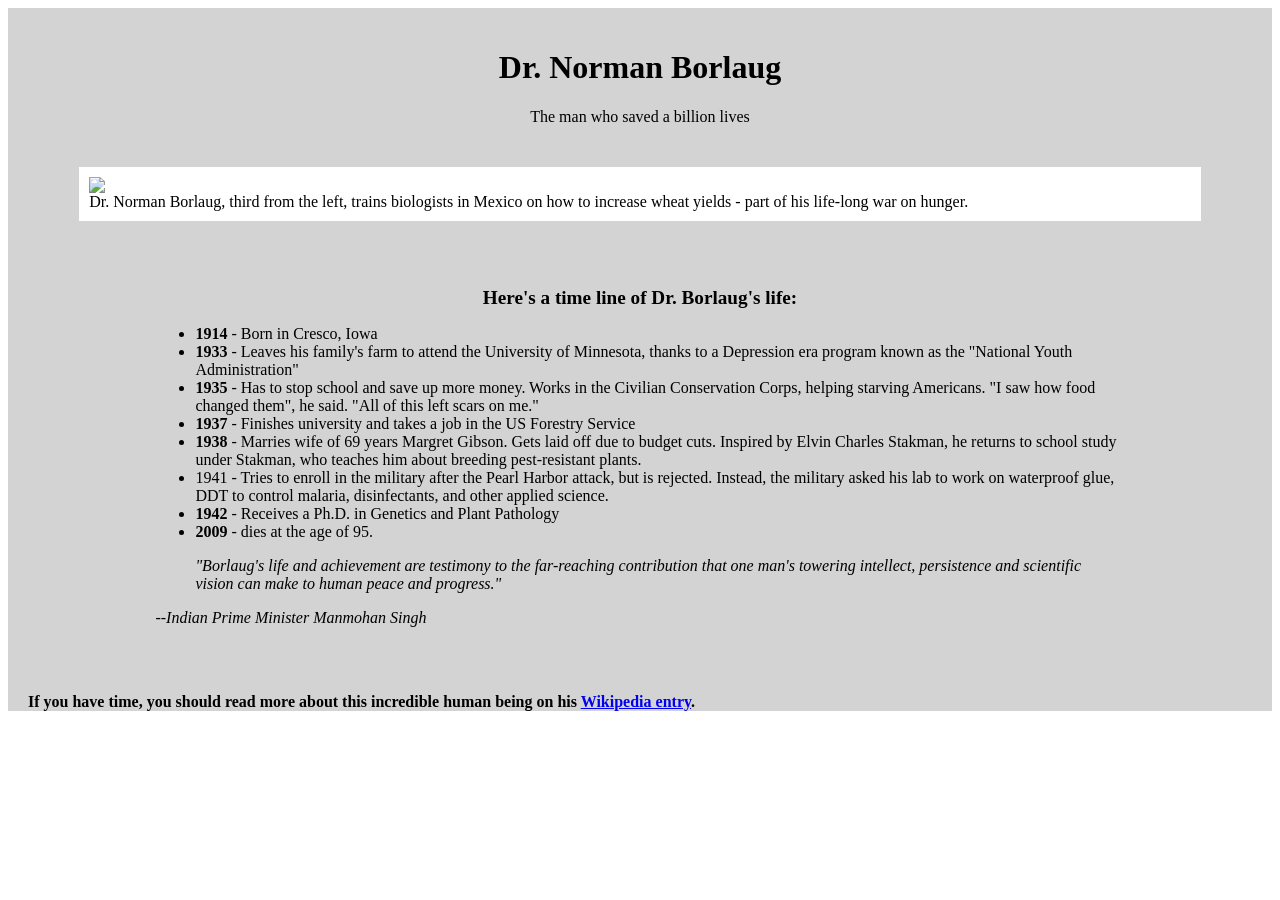
==== tribute-page/index.html @ ae790423 "Add tribute page project" ====
<!DOCTYPE html>
<html lang="en">
  <head>
    <meta charset="UTF-8" />
    <title>Tribute Page</title>
    <link rel="stylesheet" href="./styles.css" />
  </head>

  <body>
    <main id="main">
      <div id="title">
      <h1>Dr. Norman Borlaug</h1>
      <p>The man who saved a billion lives</p>
      </div>
      <figure id="img-div">
        <img id="image" src="https://cdn.freecodecamp.org/testable-projects-fcc/images/tribute-page-main-image.jpg"/>
        <figcaption id="img-caption">Dr. Norman Borlaug, third from the left, trains biologists in Mexico on how to increase wheat yields - part of his life-long war on hunger.</figcaption>
      </figure>
      <div id="tribute-info">
        <h2>Here's a time line of Dr. Borlaug's life:</h2>
        <ul>
          <li><span class="bold">1914</span> - Born in Cresco, Iowa</li>
          <li><span class="bold">1933</span> - Leaves his family's farm to attend the University of Minnesota, thanks to a Depression era program known as the "National Youth Administration"</li>
          <li><span class="bold">1935</span> - Has to stop school and save up more money. Works in the Civilian Conservation Corps, helping starving Americans. "I saw how food changed them", he said. "All of this left scars on me."</li>
          <li><span class="bold">1937</span> - Finishes university and takes a job in the US Forestry Service</li>
          <li><span class="bold">1938</span> - Marries wife of 69 years Margret Gibson. Gets laid off due to budget cuts. Inspired by Elvin Charles Stakman, he returns to school study under Stakman, who teaches him about breeding pest-resistant plants.</li>
          <li>1941</span> - Tries to enroll in the military after the Pearl Harbor attack, but is rejected. Instead, the military asked his lab to work on waterproof glue, DDT to control malaria, disinfectants, and other applied science.</li>
          <li><span class="bold">1942</span> - Receives a Ph.D. in Genetics and Plant Pathology</li>
          <li><span class="bold">2009</span> - dies at the age of 95.</li>
        </ul>
        <blockquote>
        <p>"Borlaug's life and achievement are testimony to the far-reaching contribution that one man's towering intellect, persistence and scientific vision can make to human peace and progress."</p>
        </blockquote>
        <p><cite>--Indian Prime Minister Manmohan Singh</cite></p>
      </div>
        <p class="bold">If you have time, you should read more about this incredible human being on his <a id="tribute-link" href="https://ja.wikipedia.org/wiki/%E3%83%8E%E3%83%BC%E3%83%9E%E3%83%B3%E3%83%BB%E3%83%9C%E3%83%BC%E3%83%AD%E3%83%BC%E3%82%B0" target="_blank">Wikipedia entry</a>.</p>
    </main>
  </body>
</html>
---- tribute-page/styles.css ----
#main {
  background-color: lightgrey;
  padding: 0 20px;
}

#title {
  text-align: center;
  padding: 20px 5px;
}
#img-div {
  width: 90%;
  background-color: white;
  margin: 5px auto;
  padding: 10px;
}

#image {
  max-width: 100%;
  display: block;
  height: auto;
}

#tribute-info {
  margin: 20px 5px;
  padding: 30px 10%;
}

h2 {
  text-align: center;
  font-size: 1.2em;
}

.bold {
  font-weight: bold;
}

blockquote {
  font-style: italic;
}
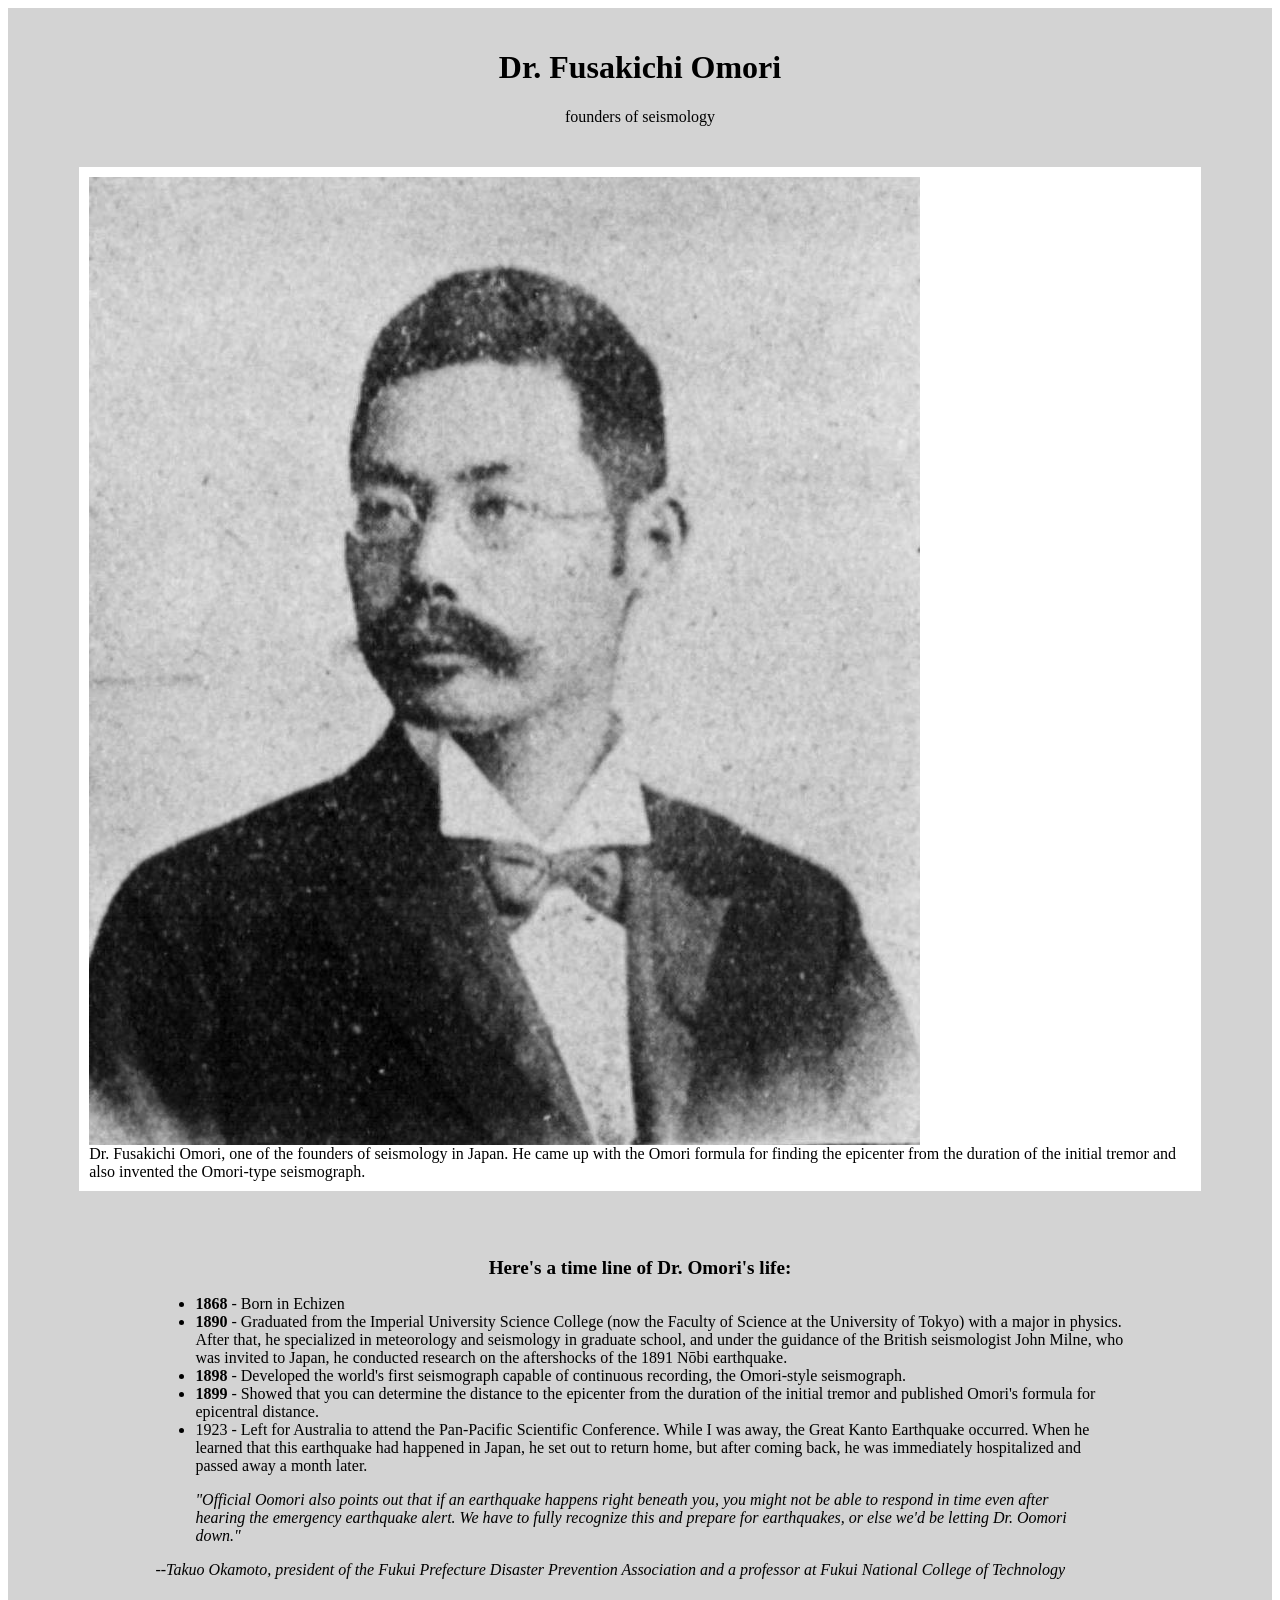
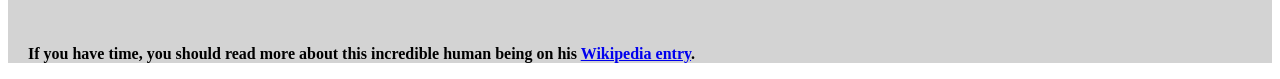
==== commit 2b927344: "revised tribute page project" ====
--- a/tribute-page/index.html
+++ b/tribute-page/index.html
@@ -9,31 +9,28 @@
   <body>
     <main id="main">
       <div id="title">
-      <h1>Dr. Norman Borlaug</h1>
-      <p>The man who saved a billion lives</p>
+      <h1>Dr. Fusakichi Omori</h1>
+      <p>founders of seismology</p>
       </div>
       <figure id="img-div">
-        <img id="image" src="https://cdn.freecodecamp.org/testable-projects-fcc/images/tribute-page-main-image.jpg"/>
-        <figcaption id="img-caption">Dr. Norman Borlaug, third from the left, trains biologists in Mexico on how to increase wheat yields - part of his life-long war on hunger.</figcaption>
+        <img id="image" src="https://huroko.github.io/freecodecamp-projects/tribute-page/images/tribute-page-main-image.jpg"/>
+        <figcaption id="img-caption">Dr. Fusakichi Omori, one of the founders of seismology in Japan. He came up with the Omori formula for finding the epicenter from the duration of the initial tremor and also invented the Omori-type seismograph.</figcaption>
       </figure>
       <div id="tribute-info">
-        <h2>Here's a time line of Dr. Borlaug's life:</h2>
+        <h2>Here's a time line of Dr. Omori's life:</h2>
         <ul>
-          <li><span class="bold">1914</span> - Born in Cresco, Iowa</li>
-          <li><span class="bold">1933</span> - Leaves his family's farm to attend the University of Minnesota, thanks to a Depression era program known as the "National Youth Administration"</li>
-          <li><span class="bold">1935</span> - Has to stop school and save up more money. Works in the Civilian Conservation Corps, helping starving Americans. "I saw how food changed them", he said. "All of this left scars on me."</li>
-          <li><span class="bold">1937</span> - Finishes university and takes a job in the US Forestry Service</li>
-          <li><span class="bold">1938</span> - Marries wife of 69 years Margret Gibson. Gets laid off due to budget cuts. Inspired by Elvin Charles Stakman, he returns to school study under Stakman, who teaches him about breeding pest-resistant plants.</li>
-          <li>1941</span> - Tries to enroll in the military after the Pearl Harbor attack, but is rejected. Instead, the military asked his lab to work on waterproof glue, DDT to control malaria, disinfectants, and other applied science.</li>
-          <li><span class="bold">1942</span> - Receives a Ph.D. in Genetics and Plant Pathology</li>
-          <li><span class="bold">2009</span> - dies at the age of 95.</li>
+          <li><span class="bold">1868</span> - Born in Echizen</li>
+          <li><span class="bold">1890</span> - Graduated from the Imperial University Science College (now the Faculty of Science at the University of Tokyo) with a major in physics. After that, he specialized in meteorology and seismology in graduate school, and under the guidance of the British seismologist John Milne, who was invited to Japan, he conducted research on the aftershocks of the 1891 Nōbi earthquake.</li>
+          <li><span class="bold">1898</span> - Developed the world's first seismograph capable of continuous recording, the Omori-style seismograph.</li>
+          <li><span class="bold">1899</span> - Showed that you can determine the distance to the epicenter from the duration of the initial tremor and published Omori's formula for epicentral distance.</li>
+          <li>1923</span> - Left for Australia to attend the Pan-Pacific Scientific Conference. While I was away, the Great Kanto Earthquake occurred. When he learned that this earthquake had happened in Japan, he set out to return home, but after coming back, he was immediately hospitalized and passed away a month later.</li>
         </ul>
         <blockquote>
-        <p>"Borlaug's life and achievement are testimony to the far-reaching contribution that one man's towering intellect, persistence and scientific vision can make to human peace and progress."</p>
+        <p>"Official Oomori also points out that if an earthquake happens right beneath you, you might not be able to respond in time even after hearing the emergency earthquake alert. We have to fully recognize this and prepare for earthquakes, or else we'd be letting Dr. Oomori down."</p>
         </blockquote>
-        <p><cite>--Indian Prime Minister Manmohan Singh</cite></p>
+        <p><cite>--Takuo Okamoto, president of the Fukui Prefecture Disaster Prevention Association and a professor at Fukui National College of Technology</cite></p>
       </div>
-        <p class="bold">If you have time, you should read more about this incredible human being on his <a id="tribute-link" href="https://ja.wikipedia.org/wiki/%E3%83%8E%E3%83%BC%E3%83%9E%E3%83%B3%E3%83%BB%E3%83%9C%E3%83%BC%E3%83%AD%E3%83%BC%E3%82%B0" target="_blank">Wikipedia entry</a>.</p>
+        <p class="bold">If you have time, you should read more about this incredible human being on his <a id="tribute-link" href="https://ja.wikipedia.org/wiki/%E5%A4%A7%E6%A3%AE%E6%88%BF%E5%90%89" target="_blank">Wikipedia entry</a>.</p>
     </main>
   </body>
 </html>
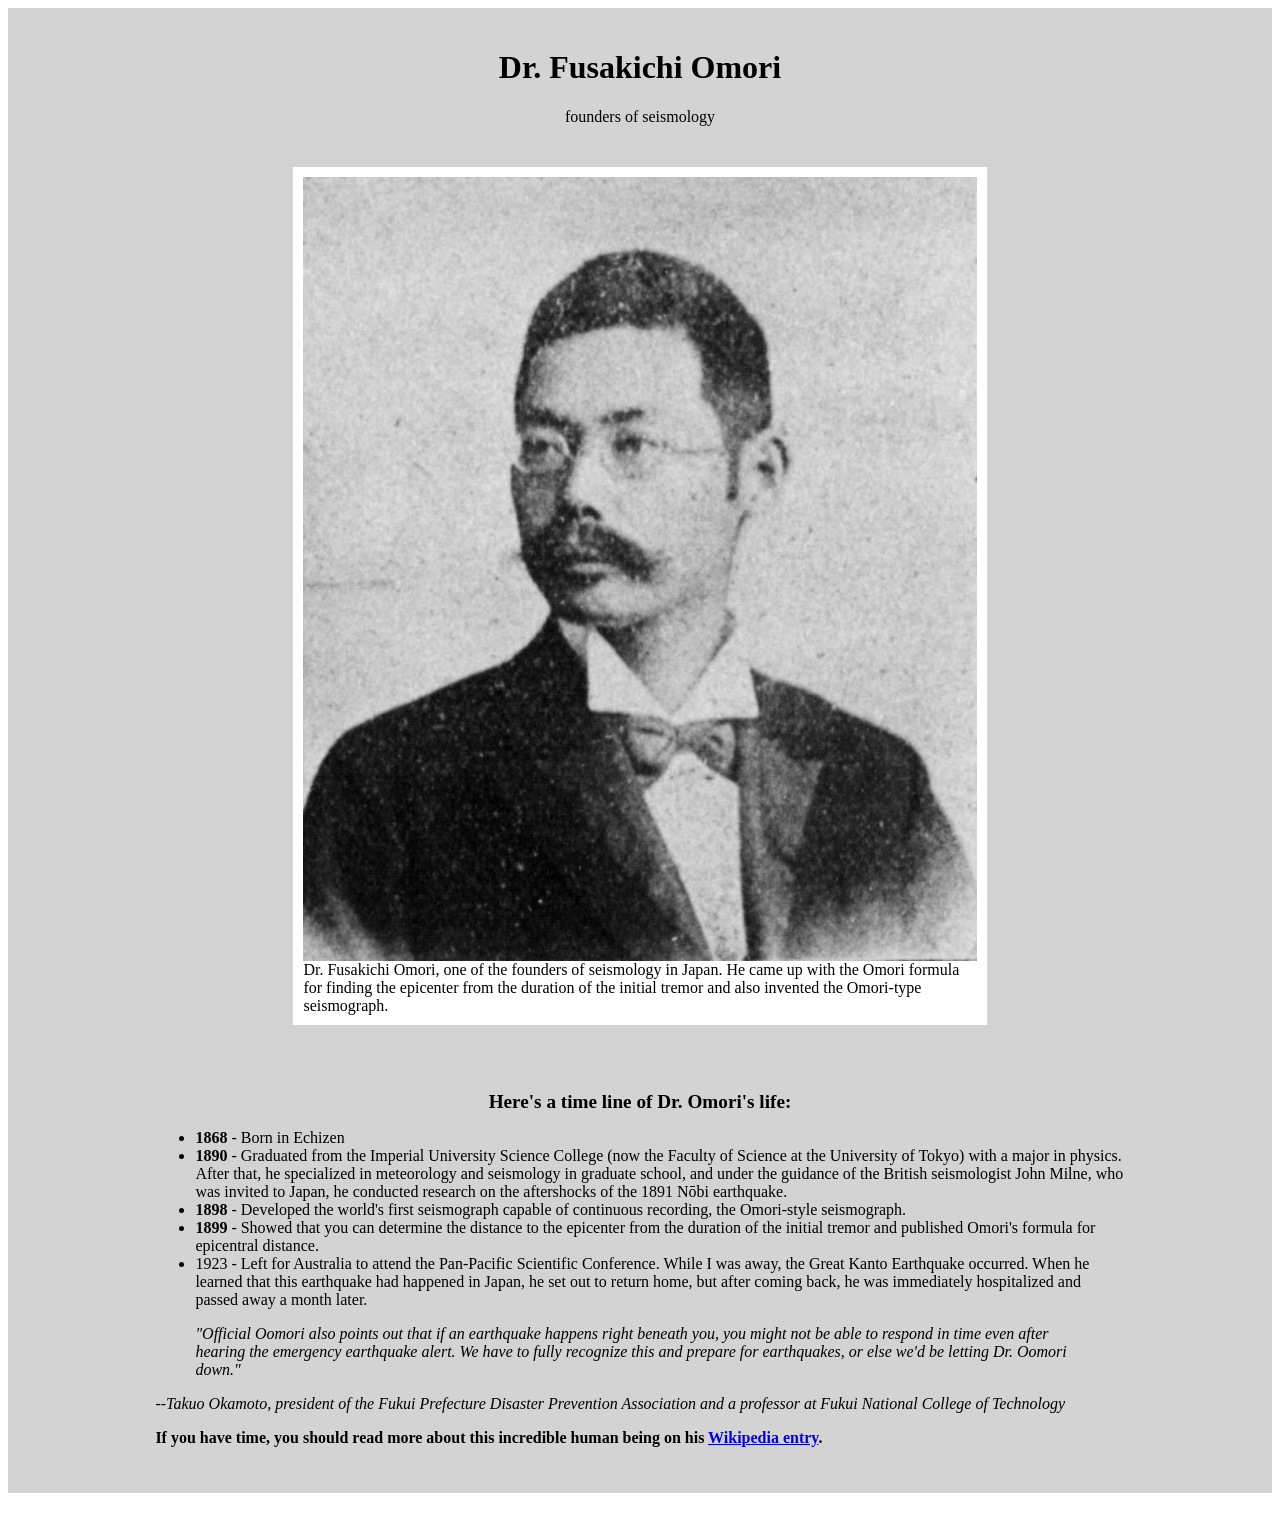
==== commit 94b90c12: "fix responsive issue in tribute page" ====
--- a/tribute-page/index.html
+++ b/tribute-page/index.html
@@ -29,8 +29,8 @@
         <p>"Official Oomori also points out that if an earthquake happens right beneath you, you might not be able to respond in time even after hearing the emergency earthquake alert. We have to fully recognize this and prepare for earthquakes, or else we'd be letting Dr. Oomori down."</p>
         </blockquote>
         <p><cite>--Takuo Okamoto, president of the Fukui Prefecture Disaster Prevention Association and a professor at Fukui National College of Technology</cite></p>
+        <p class="bold">If you have time, you should read more about this incredible human being on his <a id="tribute-link" href="https://ja.wikipedia.org/wiki/%E5%A4%A7%E6%A3%AE%E6%88%BF%E5%90%89" target="_blank">Wikipedia entry</a>.</p>
       </div>
-        <p class="bold">If you have time, you should read more about this incredible human being on his <a id="tribute-link" href="https://ja.wikipedia.org/wiki/%E5%A4%A7%E6%A3%AE%E6%88%BF%E5%90%89" target="_blank">Wikipedia entry</a>.</p>
     </main>
   </body>
 </html>
--- a/tribute-page/styles.css
+++ b/tribute-page/styles.css
@@ -7,6 +7,7 @@
   text-align: center;
   padding: 20px 5px;
 }
+
 #img-div {
   width: 90%;
   background-color: white;
@@ -18,6 +19,7 @@
   max-width: 100%;
   display: block;
   height: auto;
+  margin: 0 auto;
 }
 
 #tribute-info {
@@ -36,4 +38,10 @@
 
 blockquote {
   font-style: italic;
+}
+
+@media screen and (min-width: 1025px) {
+  #img-div {
+    width: 55%;
+  } 
 }
